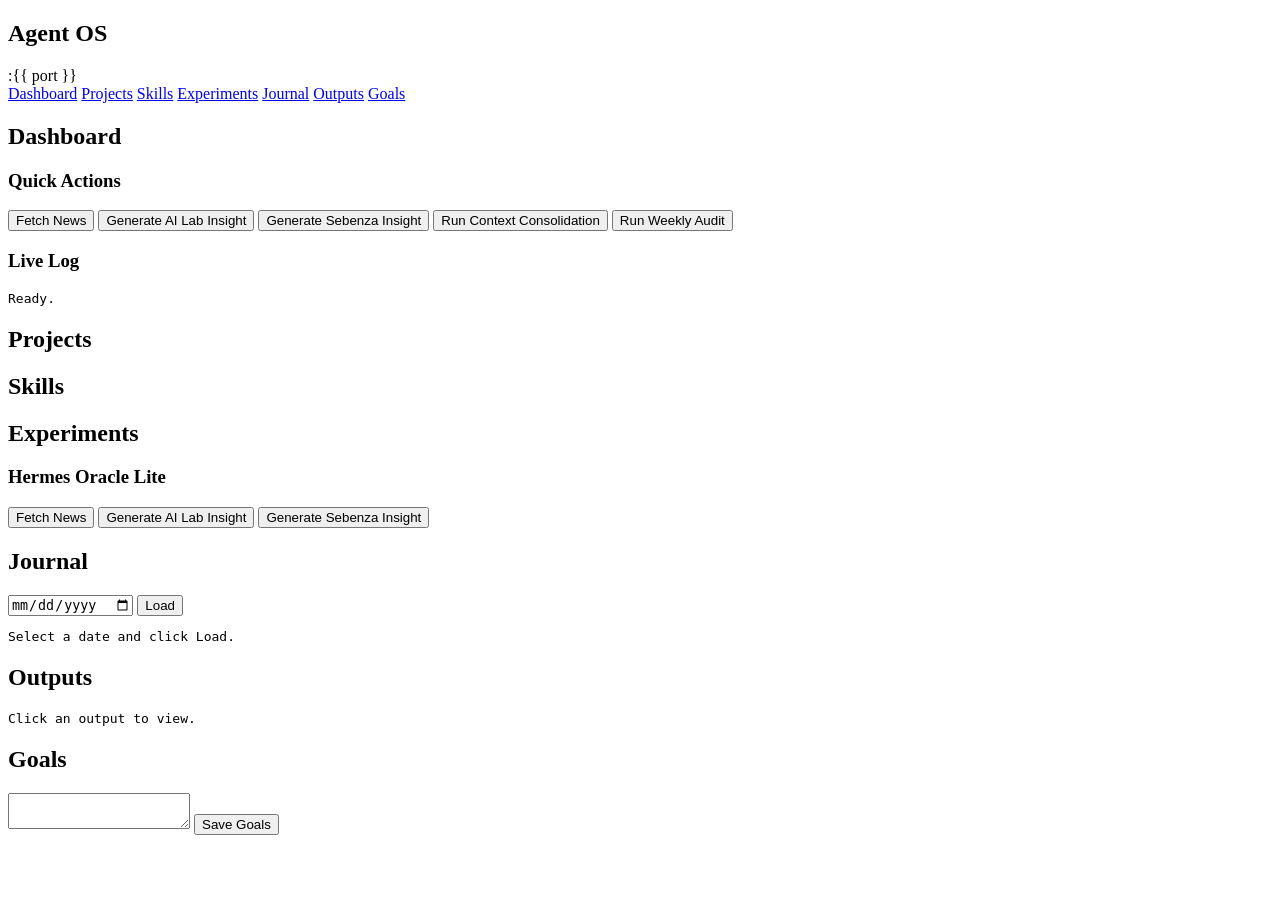
==== ui/templates/index.html @ c07d85fa "Add Agent OS web UI on port 4321" ====
<!DOCTYPE html>
<html lang="en">
<head>
  <meta charset="UTF-8">
  <meta name="viewport" content="width=device-width, initial-scale=1.0">
  <title>Agent OS Command Center</title>
  <link rel="stylesheet" href="/static/css/style.css">
</head>
<body>
  <div class="layout">
    <aside class="sidebar">
      <div class="brand">
        <h1>Agent OS</h1>
        <span class="port">:{{ port }}</span>
      </div>
      <nav>
        <a href="#dashboard" class="nav-link active" data-section="dashboard">Dashboard</a>
        <a href="#projects" class="nav-link" data-section="projects">Projects</a>
        <a href="#skills" class="nav-link" data-section="skills">Skills</a>
        <a href="#experiments" class="nav-link" data-section="experiments">Experiments</a>
        <a href="#journal" class="nav-link" data-section="journal">Journal</a>
        <a href="#outputs" class="nav-link" data-section="outputs">Outputs</a>
        <a href="#goals" class="nav-link" data-section="goals">Goals</a>
      </nav>
    </aside>

    <main class="main">
      <section id="dashboard" class="section active">
        <h2>Dashboard</h2>
        <div class="cards" id="status-cards"></div>
        <div class="panel">
          <h3>Quick Actions</h3>
          <button class="btn" onclick="runExperiment('hermes-oracle-lite', 'fetch_news.py', ['--max', '10'])">Fetch News</button>
          <button class="btn" onclick="runExperiment('hermes-oracle-lite', 'generate_insight.py', ['--project', 'ai-lab'])">Generate AI Lab Insight</button>
          <button class="btn" onclick="runExperiment('hermes-oracle-lite', 'generate_insight.py', ['--project', 'sebenza'])">Generate Sebenza Insight</button>
          <button class="btn" onclick="runSkill('infinite-context')">Run Context Consolidation</button>
          <button class="btn" onclick="runSkill('weekly-audit')">Run Weekly Audit</button>
        </div>
        <div class="panel log-panel">
          <h3>Live Log</h3>
          <pre id="live-log">Ready.</pre>
        </div>
      </section>

      <section id="projects" class="section">
        <h2>Projects</h2>
        <div id="projects-list"></div>
      </section>

      <section id="skills" class="section">
        <h2>Skills</h2>
        <div id="skills-list"></div>
      </section>

      <section id="experiments" class="section">
        <h2>Experiments</h2>
        <div class="panel">
          <h3>Hermes Oracle Lite</h3>
          <button class="btn" onclick="runExperiment('hermes-oracle-lite', 'fetch_news.py', ['--max', '10'])">Fetch News</button>
          <button class="btn" onclick="runExperiment('hermes-oracle-lite', 'generate_insight.py', ['--project', 'ai-lab'])">Generate AI Lab Insight</button>
          <button class="btn" onclick="runExperiment('hermes-oracle-lite', 'generate_insight.py', ['--project', 'sebenza'])">Generate Sebenza Insight</button>
        </div>
      </section>

      <section id="journal" class="section">
        <h2>Journal</h2>
        <input type="date" id="journal-date" />
        <button class="btn" onclick="loadJournal()">Load</button>
        <div class="panel">
          <pre id="journal-content">Select a date and click Load.</pre>
        </div>
      </section>

      <section id="outputs" class="section">
        <h2>Outputs</h2>
        <div id="outputs-list"></div>
        <div class="panel">
          <pre id="output-content">Click an output to view.</pre>
        </div>
      </section>

      <section id="goals" class="section">
        <h2>Goals</h2>
        <div class="panel">
          <textarea id="goals-editor"></textarea>
          <button class="btn" onclick="saveGoals()">Save Goals</button>
        </div>
      </section>
    </main>
  </div>

  <script src="/static/js/app.js"></script>
</body>
</html>
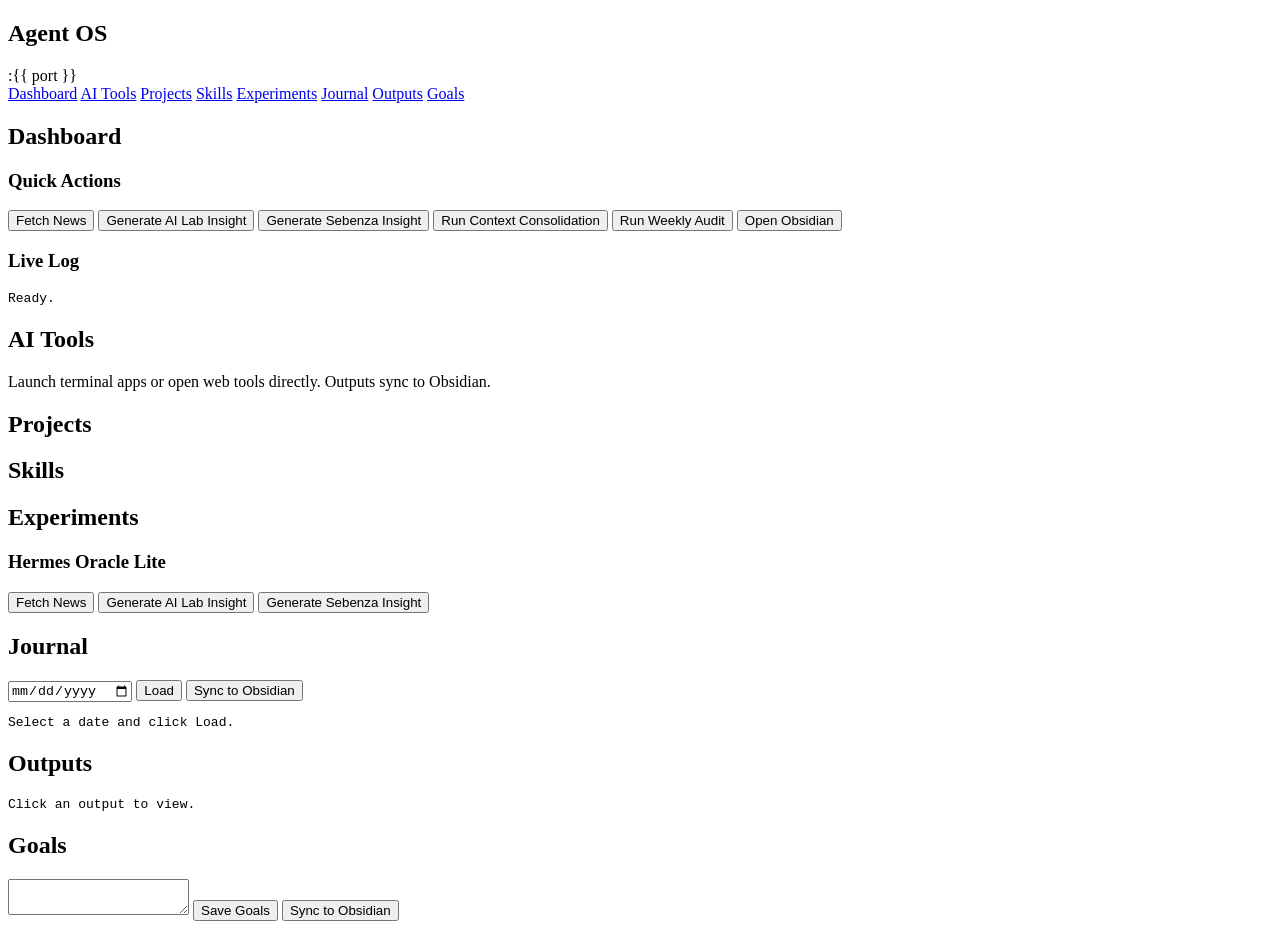
==== commit 5edc3fa1: "Add AI Tools launcher and Obsidian sync to Agent OS UI" ====
--- a/ui/templates/index.html
+++ b/ui/templates/index.html
@@ -15,6 +15,7 @@
       </div>
       <nav>
         <a href="#dashboard" class="nav-link active" data-section="dashboard">Dashboard</a>
+        <a href="#tools" class="nav-link" data-section="tools">AI Tools</a>
         <a href="#projects" class="nav-link" data-section="projects">Projects</a>
         <a href="#skills" class="nav-link" data-section="skills">Skills</a>
         <a href="#experiments" class="nav-link" data-section="experiments">Experiments</a>
@@ -35,11 +36,18 @@
           <button class="btn" onclick="runExperiment('hermes-oracle-lite', 'generate_insight.py', ['--project', 'sebenza'])">Generate Sebenza Insight</button>
           <button class="btn" onclick="runSkill('infinite-context')">Run Context Consolidation</button>
           <button class="btn" onclick="runSkill('weekly-audit')">Run Weekly Audit</button>
+          <button class="btn" onclick="launchTool('obsidian')">Open Obsidian</button>
         </div>
         <div class="panel log-panel">
           <h3>Live Log</h3>
           <pre id="live-log">Ready.</pre>
         </div>
+      </section>
+
+      <section id="tools" class="section">
+        <h2>AI Tools</h2>
+        <p class="muted">Launch terminal apps or open web tools directly. Outputs sync to Obsidian.</p>
+        <div id="tools-list"></div>
       </section>
 
       <section id="projects" class="section">
@@ -66,6 +74,7 @@
         <h2>Journal</h2>
         <input type="date" id="journal-date" />
         <button class="btn" onclick="loadJournal()">Load</button>
+        <button class="btn" onclick="syncToObsidian('journal')">Sync to Obsidian</button>
         <div class="panel">
           <pre id="journal-content">Select a date and click Load.</pre>
         </div>
@@ -76,6 +85,7 @@
         <div id="outputs-list"></div>
         <div class="panel">
           <pre id="output-content">Click an output to view.</pre>
+          <button class="btn" id="sync-output-btn" style="display:none" onclick="syncCurrentOutput()">Sync to Obsidian</button>
         </div>
       </section>
 
@@ -84,11 +94,25 @@
         <div class="panel">
           <textarea id="goals-editor"></textarea>
           <button class="btn" onclick="saveGoals()">Save Goals</button>
+          <button class="btn" onclick="syncToObsidian('goals')">Sync to Obsidian</button>
         </div>
       </section>
     </main>
   </div>
 
+  <script>
+    let currentOutputName = null;
+    function syncCurrentOutput() {
+      if (currentOutputName) syncToObsidian(currentOutputName);
+    }
+    const originalViewOutput = window.viewOutput;
+    window.viewOutput = async function(name) {
+      currentOutputName = name;
+      const o = await api(`/api/output/${name}`);
+      document.getElementById('output-content').textContent = JSON.stringify(o, null, 2);
+      document.getElementById('sync-output-btn').style.display = 'inline-block';
+    };
+  </script>
   <script src="/static/js/app.js"></script>
 </body>
 </html>
